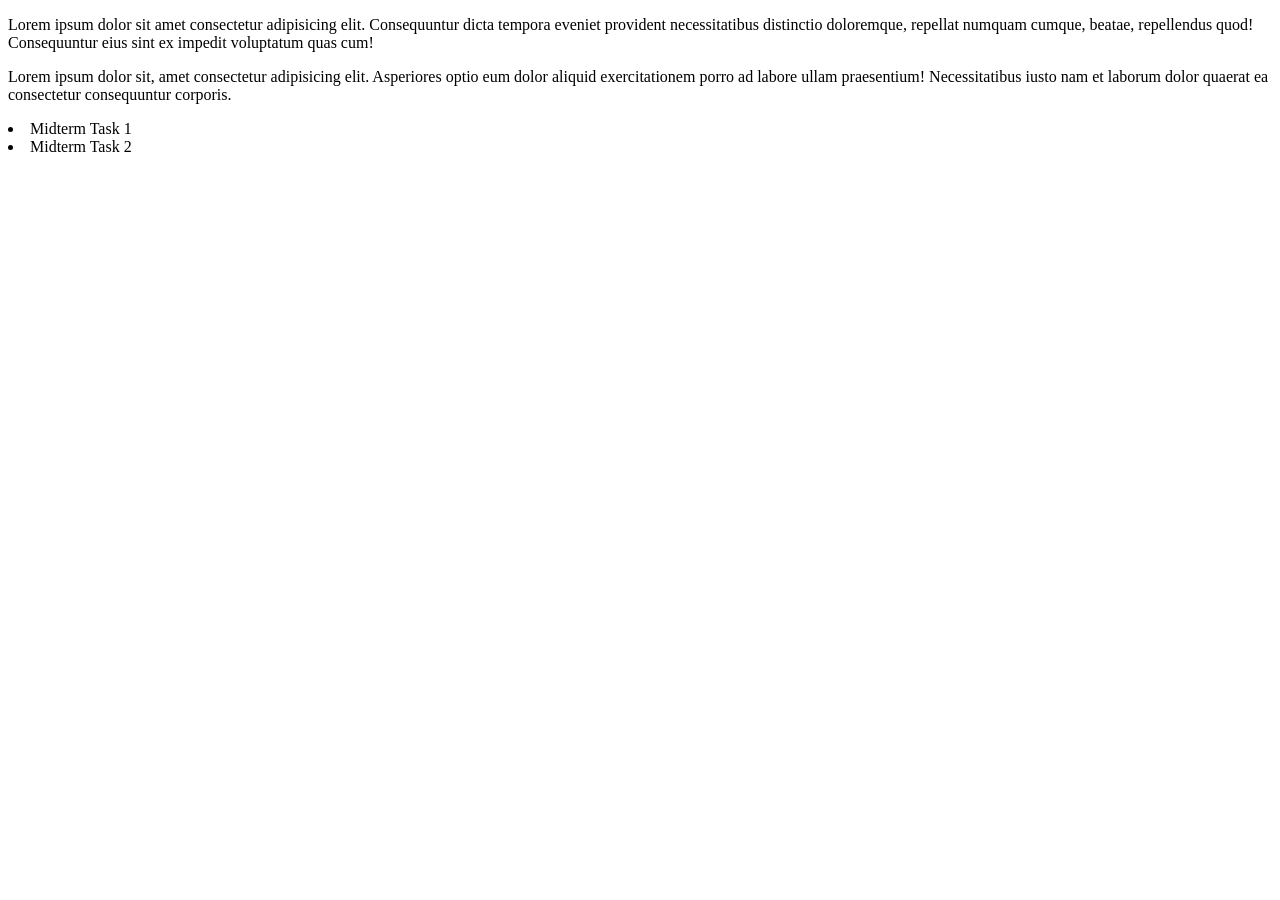
==== Sample Portfolio.html @ 4b5535e9 "Add files via upload" ====
<!DOCTYPE html>
<html lang="en">
<head>
    <meta charset="UTF-8">
    <meta name="viewport" content="width=device-width, initial-scale=1.0">
    <title>Reiner's Portfolio</title>
    
</head>
<body>
    <p>Lorem ipsum dolor sit amet consectetur adipisicing elit. Consequuntur dicta tempora eveniet provident necessitatibus distinctio doloremque, repellat numquam cumque, beatae, repellendus quod! Consequuntur eius sint ex impedit voluptatum quas cum!</p>
    <p>Lorem ipsum dolor sit, amet consectetur adipisicing elit. Asperiores optio eum dolor aliquid exercitationem porro ad labore ullam praesentium! Necessitatibus iusto nam et laborum dolor quaerat ea consectetur consequuntur corporis.</p>

    <li>Midterm Task 1</li>
    <li>Midterm Task 2</li>
</body>
</html>
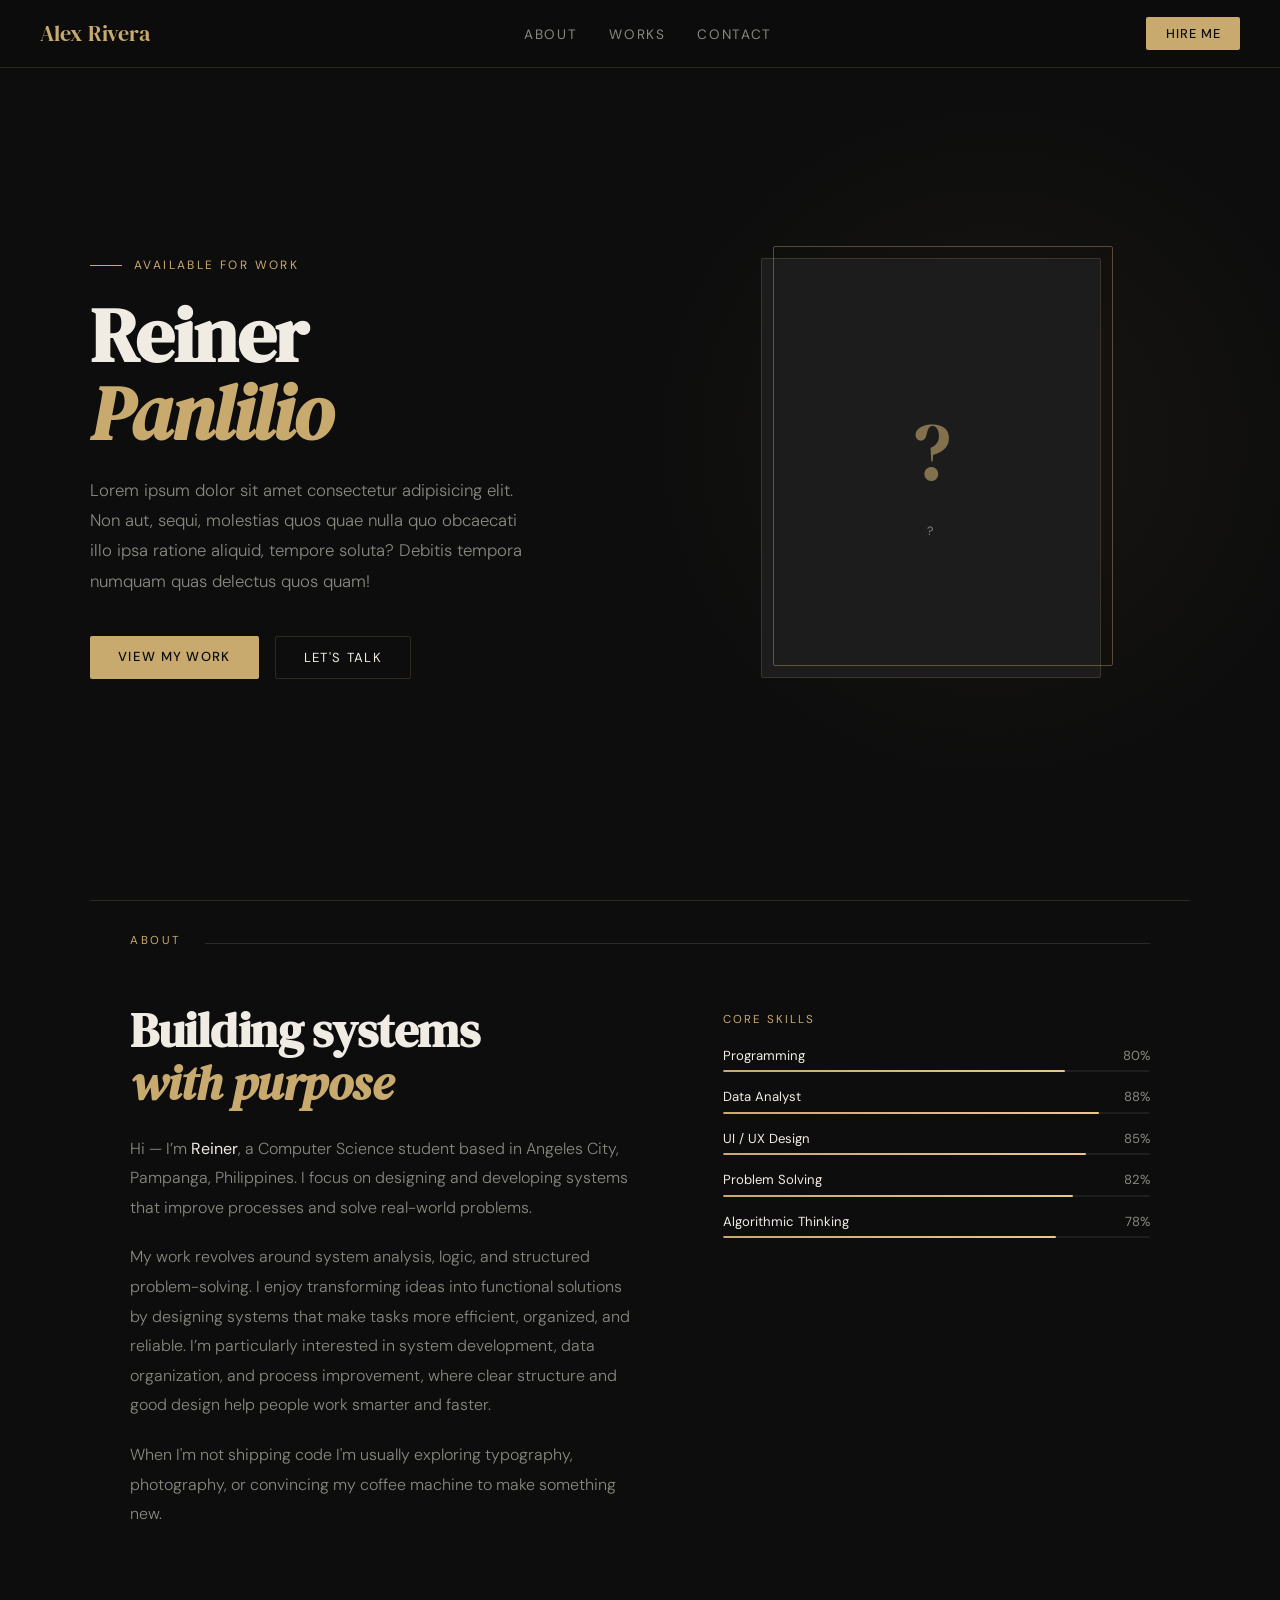
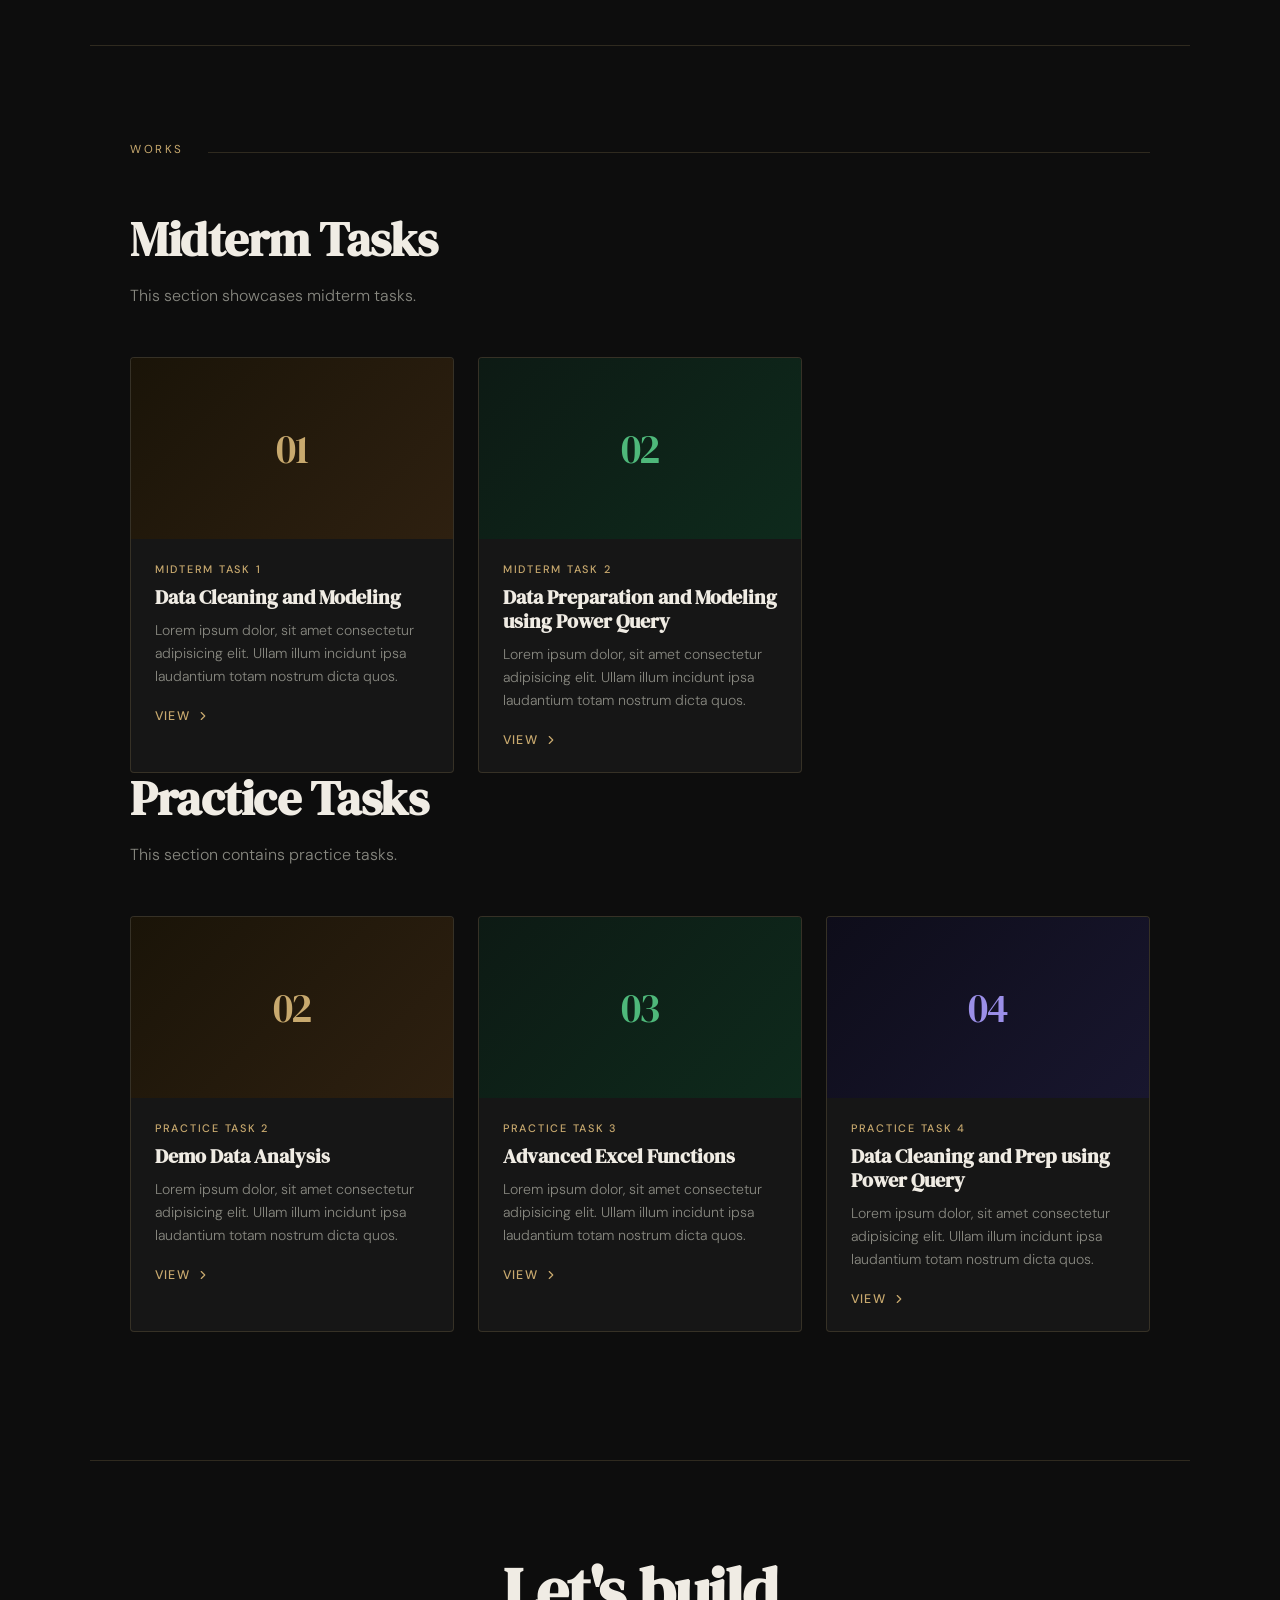
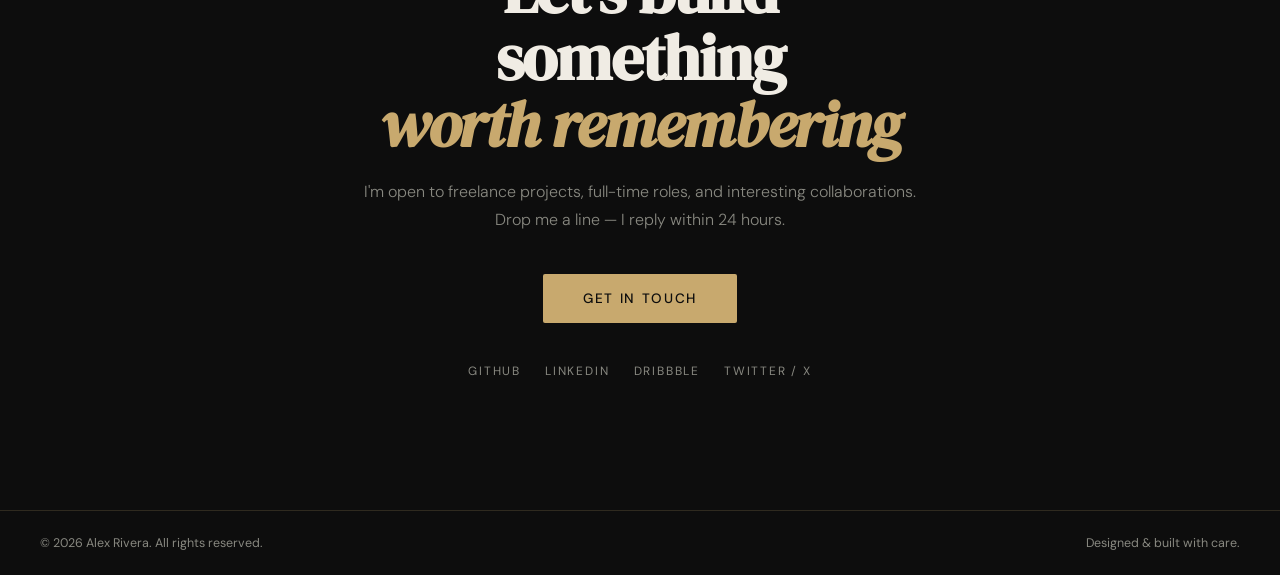
==== commit fa31e2a0: "Update Sample Portfolio.html" ====
--- a/Sample Portfolio.html
+++ b/Sample Portfolio.html
@@ -1,16 +1,914 @@
 <!DOCTYPE html>
 <html lang="en">
 <head>
-    <meta charset="UTF-8">
-    <meta name="viewport" content="width=device-width, initial-scale=1.0">
-    <title>Reiner's Portfolio</title>
-    
+<meta charset="UTF-8" />
+<meta name="viewport" content="width=device-width, initial-scale=1.0" />
+<title>Portfolio — Alex Rivera</title>
+<link rel="preconnect" href="https://fonts.googleapis.com" />
+<link rel="preconnect" href="https://fonts.gstatic.com" crossorigin />
+<link href="https://fonts.googleapis.com/css2?family=DM+Serif+Display:ital@0;1&family=DM+Sans:ital,opsz,wght@0,9..40,300;0,9..40,400;0,9..40,500;1,9..40,300&display=swap" rel="stylesheet" />
+  <style>
+    *, *::before, *::after { box-sizing: border-box; margin: 0; padding: 0; }
+
+    :root {
+      --bg: #0d0d0d;
+      --bg2: #141414;
+      --bg3: #1c1c1c;
+      --text: #f0ece4;
+      --muted: #888880;
+      --accent: #c8a96e;
+      --accent2: #e8c98a;
+      --border: rgba(200,169,110,0.18);
+      --card-bg: #161616;
+      --nav-h: 68px;
+    }
+
+    html { scroll-behavior: smooth; }
+
+    body {
+      font-family: 'DM Sans', sans-serif;
+      background: var(--bg);
+      color: var(--text);
+      min-height: 100vh;
+      overflow-x: hidden;
+    }
+
+    /* ── NAV ── */
+    nav {
+      position: fixed;
+      top: 0; left: 0; right: 0;
+      z-index: 100;
+      height: var(--nav-h);
+      display: flex;
+      align-items: center;
+      justify-content: space-between;
+      padding: 0 2.5rem;
+      background: rgba(13,13,13,0.85);
+      backdrop-filter: blur(14px);
+      -webkit-backdrop-filter: blur(14px);
+      border-bottom: 1px solid var(--border);
+    }
+
+    .nav-logo {
+      font-family: 'DM Serif Display', serif;
+      font-size: 1.35rem;
+      color: var(--accent);
+      letter-spacing: -0.01em;
+      text-decoration: none;
+    }
+
+    .nav-links {
+      display: flex;
+      gap: 2rem;
+      list-style: none;
+    }
+
+    .nav-links a {
+      font-size: 0.85rem;
+      font-weight: 400;
+      letter-spacing: 0.12em;
+      text-transform: uppercase;
+      color: var(--muted);
+      text-decoration: none;
+      transition: color 0.25s;
+    }
+
+    .nav-links a:hover { color: var(--text); }
+
+    .nav-cta {
+      font-size: 0.8rem;
+      font-weight: 500;
+      letter-spacing: 0.08em;
+      text-transform: uppercase;
+      color: var(--bg);
+      background: var(--accent);
+      border: none;
+      padding: 0.5rem 1.2rem;
+      border-radius: 2px;
+      cursor: pointer;
+      text-decoration: none;
+      transition: background 0.2s;
+    }
+
+    .nav-cta:hover { background: var(--accent2); }
+
+    /* ── HERO ── */
+    .hero {
+      min-height: 100vh;
+      display: flex;
+      align-items: center;
+      position: relative;
+      padding: calc(var(--nav-h) + 4rem) 2.5rem 6rem;
+      overflow: hidden;
+    }
+
+    .hero::before {
+      content: '';
+      position: absolute;
+      top: 10%; right: -5%;
+      width: 55vw; height: 55vw;
+      max-width: 800px; max-height: 800px;
+      background: radial-gradient(ellipse, rgba(200,169,110,0.06) 0%, transparent 70%);
+      pointer-events: none;
+    }
+
+    .hero-grid {
+      display: grid;
+      grid-template-columns: 1fr 1fr;
+      gap: 4rem;
+      align-items: center;
+      max-width: 1100px;
+      margin: 0 auto;
+      width: 100%;
+    }
+
+    .hero-eyebrow {
+      font-size: 0.75rem;
+      font-weight: 400;
+      letter-spacing: 0.2em;
+      text-transform: uppercase;
+      color: var(--accent);
+      margin-bottom: 1.5rem;
+      display: flex;
+      align-items: center;
+      gap: 0.75rem;
+    }
+
+    .hero-eyebrow::before {
+      content: '';
+      display: block;
+      width: 32px;
+      height: 1px;
+      background: var(--accent);
+    }
+
+    .hero-name {
+      font-family: 'DM Serif Display', serif;
+      font-size: clamp(3.5rem, 6vw, 5.5rem);
+      line-height: 1.0;
+      letter-spacing: -0.02em;
+      margin-bottom: 1.5rem;
+      color: var(--text);
+    }
+
+    .hero-name em {
+      font-style: italic;
+      color: var(--accent);
+    }
+
+    .hero-bio {
+      font-size: 1.05rem;
+      font-weight: 300;
+      line-height: 1.8;
+      color: var(--muted);
+      max-width: 440px;
+      margin-bottom: 2.5rem;
+    }
+
+    .hero-actions {
+      display: flex;
+      gap: 1rem;
+      flex-wrap: wrap;
+    }
+
+    .btn-primary {
+      background: var(--accent);
+      color: var(--bg);
+      font-size: 0.82rem;
+      font-weight: 500;
+      letter-spacing: 0.1em;
+      text-transform: uppercase;
+      padding: 0.75rem 1.75rem;
+      border-radius: 2px;
+      text-decoration: none;
+      transition: background 0.2s, transform 0.15s;
+    }
+
+    .btn-primary:hover { background: var(--accent2); transform: translateY(-1px); }
+
+    .btn-ghost {
+      color: var(--text);
+      font-size: 0.82rem;
+      font-weight: 400;
+      letter-spacing: 0.1em;
+      text-transform: uppercase;
+      padding: 0.75rem 1.75rem;
+      border-radius: 2px;
+      border: 1px solid var(--border);
+      text-decoration: none;
+      transition: border-color 0.2s, transform 0.15s;
+    }
+
+    .btn-ghost:hover { border-color: var(--accent); transform: translateY(-1px); }
+
+    /* ── HERO IMAGE ── */
+    .hero-image-wrap {
+      position: relative;
+      display: flex;
+      justify-content: center;
+      align-items: center;
+    }
+
+    .hero-image-frame {
+      position: relative;
+      width: 340px;
+      height: 420px;
+    }
+
+    .hero-image-frame::before {
+      content: '';
+      position: absolute;
+      top: -12px; right: -12px;
+      width: 100%; height: 100%;
+      border: 1px solid var(--accent);
+      border-radius: 2px;
+      opacity: 0.4;
+      pointer-events: none;
+    }
+
+    .hero-img {
+      width: 340px;
+      height: 420px;
+      object-fit: cover;
+      border-radius: 2px;
+      display: block;
+      background: var(--bg3);
+    }
+
+    /* Placeholder avatar when no real image */
+    .avatar-placeholder {
+      width: 340px;
+      height: 420px;
+      background: var(--bg3);
+      border-radius: 2px;
+      display: flex;
+      flex-direction: column;
+      align-items: center;
+      justify-content: center;
+      gap: 1rem;
+      border: 1px solid var(--border);
+    }
+
+    .avatar-initials {
+      font-family: 'DM Serif Display', serif;
+      font-size: 5rem;
+      color: var(--accent);
+      opacity: 0.6;
+    }
+
+    .avatar-label {
+      font-size: 0.75rem;
+      letter-spacing: 0.15em;
+      text-transform: uppercase;
+      color: var(--muted);
+    }
+
+    /* ── STATS BAR ── */
+    .stats-bar {
+      display: flex;
+      gap: 2.5rem;
+      margin-top: 1.5rem;
+      padding-top: 1.5rem;
+      border-top: 1px solid var(--border);
+    }
+
+    .stat-item { line-height: 1; }
+
+    .stat-number {
+      font-family: 'DM Serif Display', serif;
+      font-size: 1.8rem;
+      color: var(--accent);
+    }
+
+    .stat-label {
+      font-size: 0.75rem;
+      color: var(--muted);
+      letter-spacing: 0.08em;
+      margin-top: 4px;
+    }
+
+    /* ── SECTION COMMON ── */
+    section {
+      padding: 6rem 2.5rem;
+      max-width: 1100px;
+      margin: 0 auto;
+    }
+
+    .section-header {
+      margin-bottom: 3.5rem;
+      display: flex;
+      align-items: baseline;
+      gap: 1.5rem;
+    }
+
+    .section-label {
+      font-size: 0.72rem;
+      font-weight: 400;
+      letter-spacing: 0.22em;
+      text-transform: uppercase;
+      color: var(--accent);
+      white-space: nowrap;
+    }
+
+    .section-line {
+      flex: 1;
+      height: 1px;
+      background: var(--border);
+    }
+
+    .section-title {
+      font-family: 'DM Serif Display', serif;
+      font-size: clamp(2rem, 4vw, 3rem);
+      line-height: 1.1;
+      letter-spacing: -0.01em;
+      margin-bottom: 1rem;
+    }
+
+    .section-sub {
+      font-size: 1rem;
+      font-weight: 300;
+      color: var(--muted);
+      line-height: 1.7;
+      max-width: 520px;
+    }
+
+    /* ── ABOUT ── */
+    #about { padding-top: 2rem; }
+
+    .about-grid {
+      display: grid;
+      grid-template-columns: 1.2fr 1fr;
+      gap: 5rem;
+      align-items: start;
+    }
+
+    .about-text p {
+      font-size: 1rem;
+      font-weight: 300;
+      line-height: 1.85;
+      color: var(--muted);
+      margin-bottom: 1.25rem;
+    }
+
+    .about-text p strong {
+      color: var(--text);
+      font-weight: 400;
+    }
+
+    .skills-wrap { margin-top: 0.5rem; }
+
+    .skills-title {
+      font-size: 0.72rem;
+      letter-spacing: 0.18em;
+      text-transform: uppercase;
+      color: var(--accent);
+      margin-bottom: 1.25rem;
+    }
+
+    .skills-grid {
+      display: flex;
+      flex-direction: column;
+      gap: 1rem;
+    }
+
+    .skill-row { display: flex; flex-direction: column; gap: 0.4rem; }
+
+    .skill-info {
+      display: flex;
+      justify-content: space-between;
+      font-size: 0.82rem;
+    }
+
+    .skill-name { color: var(--text); }
+    .skill-pct { color: var(--muted); }
+
+    .skill-bar-track {
+      height: 2px;
+      background: rgba(255,255,255,0.07);
+      border-radius: 2px;
+      overflow: hidden;
+    }
+
+    .skill-bar-fill {
+      height: 100%;
+      background: linear-gradient(90deg, var(--accent), var(--accent2));
+      border-radius: 2px;
+      transform-origin: left;
+      animation: barIn 1s ease forwards;
+      transform: scaleX(0);
+    }
+
+    @keyframes barIn { to { transform: scaleX(1); } }
+
+    /* ── WORKS / CARDS ── */
+    #works { padding-bottom: 8rem; }
+
+    .works-intro { margin-bottom: 3rem; }
+
+    .cards-grid {
+      display: grid;
+      grid-template-columns: repeat(auto-fill, minmax(300px, 1fr));
+      gap: 1.5rem;
+    }
+
+    /* Interactive floating card */
+    .work-card {
+      background: var(--card-bg);
+      border: 1px solid var(--border);
+      border-radius: 4px;
+      overflow: hidden;
+      text-decoration: none;
+      display: block;
+      cursor: pointer;
+      transition:
+        transform 0.35s cubic-bezier(0.23, 1, 0.32, 1),
+        box-shadow 0.35s cubic-bezier(0.23, 1, 0.32, 1),
+        border-color 0.25s;
+      will-change: transform;
+      position: relative;
+    }
+
+    .work-card:hover {
+      transform: translateY(-10px) scale(1.015);
+      box-shadow:
+        0 20px 60px rgba(0,0,0,0.55),
+        0 0 0 1px rgba(200,169,110,0.35),
+        0 8px 24px rgba(200,169,110,0.08);
+      border-color: rgba(200,169,110,0.45);
+    }
+
+    .work-card::after {
+      content: '';
+      position: absolute;
+      inset: 0;
+      background: linear-gradient(135deg, rgba(200,169,110,0.05) 0%, transparent 60%);
+      opacity: 0;
+      transition: opacity 0.35s;
+      pointer-events: none;
+    }
+
+    .work-card:hover::after { opacity: 1; }
+
+    .card-thumb {
+      width: 100%;
+      aspect-ratio: 16 / 9;
+      object-fit: cover;
+      display: block;
+      background: var(--bg3);
+    }
+
+    /* Color-coded thumb fallback */
+    .card-thumb-placeholder {
+      width: 100%;
+      aspect-ratio: 16 / 9;
+      display: flex;
+      align-items: center;
+      justify-content: center;
+      font-family: 'DM Serif Display', serif;
+      font-size: 2.5rem;
+      letter-spacing: -0.03em;
+    }
+
+    .card-body { padding: 1.4rem 1.5rem 1.5rem; }
+
+    .card-tag {
+      font-size: 0.68rem;
+      font-weight: 500;
+      letter-spacing: 0.16em;
+      text-transform: uppercase;
+      color: var(--accent);
+      margin-bottom: 0.6rem;
+      display: block;
+    }
+
+    .card-title {
+      font-family: 'DM Serif Display', serif;
+      font-size: 1.25rem;
+      color: var(--text);
+      margin-bottom: 0.6rem;
+      line-height: 1.2;
+    }
+
+    .card-desc {
+      font-size: 0.88rem;
+      font-weight: 300;
+      line-height: 1.65;
+      color: var(--muted);
+      margin-bottom: 1.2rem;
+    }
+
+    .card-link {
+      font-size: 0.78rem;
+      font-weight: 500;
+      letter-spacing: 0.1em;
+      text-transform: uppercase;
+      color: var(--accent);
+      display: flex;
+      align-items: center;
+      gap: 0.4rem;
+      transition: gap 0.2s;
+    }
+
+    .work-card:hover .card-link { gap: 0.75rem; }
+
+    .card-link-arrow {
+      width: 14px;
+      height: 14px;
+      stroke: currentColor;
+      fill: none;
+      stroke-width: 2;
+      stroke-linecap: round;
+      stroke-linejoin: round;
+      transition: transform 0.2s;
+    }
+
+    .work-card:hover .card-link-arrow { transform: translateX(3px); }
+
+    /* ── CONTACT ── */
+    #contact {
+      padding: 6rem 2.5rem 8rem;
+      max-width: 1100px;
+      margin: 0 auto;
+      text-align: center;
+    }
+
+    .contact-inner {
+      max-width: 560px;
+      margin: 0 auto;
+    }
+
+    .contact-title {
+      font-family: 'DM Serif Display', serif;
+      font-size: clamp(2.2rem, 5vw, 4rem);
+      line-height: 1.05;
+      letter-spacing: -0.02em;
+      margin-bottom: 1.25rem;
+    }
+
+    .contact-title em {
+      font-style: italic;
+      color: var(--accent);
+    }
+
+    .contact-text {
+      font-size: 1rem;
+      font-weight: 300;
+      line-height: 1.75;
+      color: var(--muted);
+      margin-bottom: 2.5rem;
+    }
+
+    .contact-btn {
+      display: inline-block;
+      background: var(--accent);
+      color: var(--bg);
+      font-size: 0.85rem;
+      font-weight: 500;
+      letter-spacing: 0.12em;
+      text-transform: uppercase;
+      padding: 1rem 2.5rem;
+      border-radius: 2px;
+      text-decoration: none;
+      transition: background 0.2s, transform 0.15s;
+    }
+
+    .contact-btn:hover { background: var(--accent2); transform: translateY(-2px); }
+
+    .social-row {
+      display: flex;
+      justify-content: center;
+      gap: 1.5rem;
+      margin-top: 2.5rem;
+    }
+
+    .social-link {
+      font-size: 0.75rem;
+      font-weight: 400;
+      letter-spacing: 0.15em;
+      text-transform: uppercase;
+      color: var(--muted);
+      text-decoration: none;
+      padding-bottom: 2px;
+      border-bottom: 1px solid transparent;
+      transition: color 0.2s, border-color 0.2s;
+    }
+
+    .social-link:hover { color: var(--accent); border-color: var(--accent); }
+
+    /* ── FOOTER ── */
+    footer {
+      border-top: 1px solid var(--border);
+      padding: 1.5rem 2.5rem;
+      display: flex;
+      justify-content: space-between;
+      align-items: center;
+      color: var(--muted);
+      font-size: 0.78rem;
+    }
+
+    /* ── DECORATIVE ── */
+    .divider {
+      width: 100%;
+      max-width: 1100px;
+      margin: 0 auto;
+      height: 1px;
+      background: var(--border);
+    }
+
+    /* ── ANIMATIONS ── */
+    .fade-up {
+      opacity: 0;
+      transform: translateY(28px);
+      transition: opacity 0.7s ease, transform 0.7s ease;
+    }
+
+    .fade-up.visible {
+      opacity: 1;
+      transform: translateY(0);
+    }
+
+    /* Stagger delays */
+    .delay-1 { transition-delay: 0.1s; }
+    .delay-2 { transition-delay: 0.2s; }
+    .delay-3 { transition-delay: 0.3s; }
+    .delay-4 { transition-delay: 0.4s; }
+
+    /* ── RESPONSIVE ── */
+    @media (max-width: 820px) {
+      .hero-grid { grid-template-columns: 1fr; }
+      .hero-image-wrap { display: none; }
+      .about-grid { grid-template-columns: 1fr; gap: 2.5rem; }
+      .nav-links { display: none; }
+    }
+
+    @media (max-width: 540px) {
+      nav { padding: 0 1.25rem; }
+      .hero, section, #contact { padding-left: 1.25rem; padding-right: 1.25rem; }
+      footer { flex-direction: column; gap: 0.5rem; text-align: center; }
+    }
+  </style>
 </head>
 <body>
-    <p>Lorem ipsum dolor sit amet consectetur adipisicing elit. Consequuntur dicta tempora eveniet provident necessitatibus distinctio doloremque, repellat numquam cumque, beatae, repellendus quod! Consequuntur eius sint ex impedit voluptatum quas cum!</p>
-    <p>Lorem ipsum dolor sit, amet consectetur adipisicing elit. Asperiores optio eum dolor aliquid exercitationem porro ad labore ullam praesentium! Necessitatibus iusto nam et laborum dolor quaerat ea consectetur consequuntur corporis.</p>
-
-    <li>Midterm Task 1</li>
-    <li>Midterm Task 2</li>
+
+<!-- ── NAV ── -->
+<nav>
+  <a href="#hero" class="nav-logo">Alex Rivera</a>
+  <ul class="nav-links">
+    <li><a href="#about">About</a></li>
+    <li><a href="#works">Works</a></li>
+    <li><a href="#contact">Contact</a></li>
+  </ul>
+  <a href="mailto:alex@example.com" class="nav-cta">Hire Me</a>
+</nav>
+
+<!-- ── HERO ── -->
+<div id="hero" class="hero">
+  <div class="hero-grid">
+    <div class="hero-left">
+      <p class="hero-eyebrow fade-up visible">Available for work</p>
+      <h1 class="hero-name fade-up visible delay-1">Reiner<br /><em>Panlilio</em></h1>
+      <p class="hero-bio fade-up visible delay-2">
+        Lorem ipsum dolor sit amet consectetur adipisicing elit. Non aut, sequi, molestias quos quae nulla quo obcaecati illo ipsa ratione aliquid,
+        tempore soluta? Debitis tempora numquam quas delectus quos quam!
+      </p>
+      <div class="hero-actions fade-up visible delay-3">
+        <a href="#works" class="btn-primary">View My Work</a>
+        <a href="#contact" class="btn-ghost">Let's Talk</a>
+      </div>
+    </div>
+
+    <div class="hero-image-wrap fade-up visible delay-2">
+      <div class="hero-image-frame">
+        <!-- Avatar placeholder — replace src with your photo -->
+        <div class="avatar-placeholder">
+          <div class="avatar-initials">?</div>
+          <div class="avatar-label">?</div>
+        </div>
+      </div>
+    </div>
+  </div>
+</div>
+
+<div class="divider"></div>
+
+<!-- ── ABOUT ── -->
+<section id="about">
+  <div class="section-header">
+    <span class="section-label">About</span>
+    <span class="section-line"></span>
+  </div>
+
+  <div class="about-grid">
+    <div class="about-text fade-up">
+      <h2 class="section-title" style="margin-bottom: 1.5rem;">Building systems<br /><em style="font-family:'DM Serif Display',serif; font-style:italic; color:var(--accent);">with purpose</em></h2>
+      <p>
+        Hi — I’m <strong>Reiner</strong>, a Computer Science student based in Angeles City, Pampanga, Philippines. I focus on designing and developing systems that improve processes and solve real-world problems.
+      </p>
+      <p>
+        My work revolves around system analysis, logic, and structured problem-solving. I enjoy transforming ideas into functional solutions by designing systems that make tasks more efficient, organized, and reliable.
+        I’m particularly interested in system development, data organization, and process improvement, where clear structure and good design help people work smarter and faster.
+      </p>
+      <p>
+        When I'm not shipping code I'm usually exploring typography, photography, or convincing
+        my coffee machine to make something new.
+      </p>
+    </div>
+
+    <div class="skills-wrap fade-up delay-2">
+      <p class="skills-title">Core Skills</p>
+      <div class="skills-grid">
+        <div class="skill-row">
+          <div class="skill-info">
+            <span class="skill-name">Programming</span>
+            <span class="skill-pct">80%</span>
+          </div>
+          <div class="skill-bar-track"><div class="skill-bar-fill" style="animation-delay:0.2s; width:80%;"></div></div>
+        </div>
+        <div class="skill-row">
+          <div class="skill-info">
+            <span class="skill-name">Data Analyst</span>
+            <span class="skill-pct">88%</span>
+          </div>
+          <div class="skill-bar-track"><div class="skill-bar-fill" style="animation-delay:0.35s; width:88%;"></div></div>
+        </div>
+        <div class="skill-row">
+          <div class="skill-info">
+            <span class="skill-name">UI / UX Design</span>
+            <span class="skill-pct">85%</span>
+          </div>
+          <div class="skill-bar-track"><div class="skill-bar-fill" style="animation-delay:0.5s; width:85%;"></div></div>
+        </div>
+        <div class="skill-row">
+          <div class="skill-info">
+            <span class="skill-name">Problem Solving</span>
+            <span class="skill-pct">82%</span>
+          </div>
+          <div class="skill-bar-track"><div class="skill-bar-fill" style="animation-delay:0.65s; width:82%;"></div></div>
+        </div>
+        <div class="skill-row">
+          <div class="skill-info">
+            <span class="skill-name">Algorithmic Thinking</span>
+            <span class="skill-pct">78%</span>
+          </div>
+          <div class="skill-bar-track"><div class="skill-bar-fill" style="animation-delay:0.8s; width:78%;"></div></div>
+        </div>
+      </div>
+    </div>
+  </div>
+</section>
+
+<div class="divider"></div>
+
+<!-- ── WORKS ── -->
+<section id="works">
+  <div class="section-header">
+    <span class="section-label">Works</span>
+    <span class="section-line"></span>
+  </div>
+
+  <div class="works-intro fade-up">
+    <h2 class="section-title">Midterm Tasks</h2>
+    <p class="section-sub">This section showcases midterm tasks.</p>
+  </div>
+
+  <div class="cards-grid">
+
+    <!-- Card 1 -->
+    <a href="#" class="work-card fade-up delay-1">
+      <div class="card-thumb-placeholder" style="background: linear-gradient(135deg, #1a1408 0%, #2e2010 100%); color: var(--accent);">01</div>
+      <div class="card-body">
+        <span class="card-tag">Midterm Task 1</span>
+        <h3 class="card-title">Data Cleaning and Modeling</h3>
+        <p class="card-desc">Lorem ipsum dolor, sit amet consectetur adipisicing elit. Ullam illum incidunt ipsa laudantium totam nostrum dicta quos.</p>
+        <span class="card-link">
+          View
+          <svg class="card-link-arrow" viewBox="0 0 24 24"><polyline points="9 18 15 12 9 6"/></svg>
+        </span>
+      </div>
+    </a>
+
+    <!-- Card 2 -->
+    <a href="#" class="work-card fade-up delay-2">
+      <div class="card-thumb-placeholder" style="background: linear-gradient(135deg, #0d1a14 0%, #0e2a1c 100%); color: #4eb87a;">02</div>
+      <div class="card-body">
+        <span class="card-tag">Midterm Task 2</span>
+        <h3 class="card-title">Data Preparation and Modeling using Power Query</h3>
+        <p class="card-desc">Lorem ipsum dolor, sit amet consectetur adipisicing elit. Ullam illum incidunt ipsa laudantium totam nostrum dicta quos.</p>
+        <span class="card-link">
+          View
+          <svg class="card-link-arrow" viewBox="0 0 24 24"><polyline points="9 18 15 12 9 6"/></svg>
+        </span>
+      </div>
+    </a>
+
+  </div>
+
+  <div class="works-intro fade-up">
+    <h2 class="section-title">Practice Tasks</h2>
+    <p class="section-sub">This section contains practice tasks.</p>
+  </div>
+
+  <!--Practice Task-->
+  <div class="cards-grid">
+
+    <!-- Card 1 -->
+    <a href="#" class="work-card fade-up delay-1">
+      <div class="card-thumb-placeholder" style="background: linear-gradient(135deg, #1a1408 0%, #2e2010 100%); color: var(--accent);">02</div>
+      <div class="card-body">
+        <span class="card-tag">Practice Task 2</span>
+        <h3 class="card-title">Demo Data Analysis</h3>
+        <p class="card-desc">Lorem ipsum dolor, sit amet consectetur adipisicing elit. Ullam illum incidunt ipsa laudantium totam nostrum dicta quos.</p>
+        <span class="card-link">
+          View
+          <svg class="card-link-arrow" viewBox="0 0 24 24"><polyline points="9 18 15 12 9 6"/></svg>
+        </span>
+      </div>
+    </a>
+
+    <!-- Card 2 -->
+    <a href="#" class="work-card fade-up delay-2">
+      <div class="card-thumb-placeholder" style="background: linear-gradient(135deg, #0d1a14 0%, #0e2a1c 100%); color: #4eb87a;">03</div>
+      <div class="card-body">
+        <span class="card-tag">Practice Task 3</span>
+        <h3 class="card-title">Advanced Excel Functions</h3>
+        <p class="card-desc">Lorem ipsum dolor, sit amet consectetur adipisicing elit. Ullam illum incidunt ipsa laudantium totam nostrum dicta quos.</p>
+        <span class="card-link">
+          View
+          <svg class="card-link-arrow" viewBox="0 0 24 24"><polyline points="9 18 15 12 9 6"/></svg>
+        </span>
+      </div>
+    </a>
+
+    <!-- Card 3 -->
+    <a href="#" class="work-card fade-up delay-3">
+      <div class="card-thumb-placeholder" style="background: linear-gradient(135deg, #0e0d1a 0%, #18162e 100%); color: #9b8fe8;">04</div>
+      <div class="card-body">
+        <span class="card-tag">Practice Task 4</span>
+        <h3 class="card-title">Data Cleaning and Prep using Power Query</h3>
+        <p class="card-desc">Lorem ipsum dolor, sit amet consectetur adipisicing elit. Ullam illum incidunt ipsa laudantium totam nostrum dicta quos.</p>
+        <span class="card-link">
+          View
+          <svg class="card-link-arrow" viewBox="0 0 24 24"><polyline points="9 18 15 12 9 6"/></svg>
+        </span>
+      </div>
+    </a>
+
+  </div>
+</section>
+
+<div class="divider"></div>
+
+<!-- ── CONTACT ── -->
+<section id="contact">
+  <div class="contact-inner fade-up">
+    <h2 class="contact-title">Let's build something<br /><em>worth remembering</em></h2>
+    <p class="contact-text">
+      I'm open to freelance projects, full-time roles, and interesting collaborations.
+      Drop me a line — I reply within 24 hours.
+    </p>
+    <a href="mailto:alex@example.com" class="contact-btn">Get In Touch</a>
+    <div class="social-row">
+      <a href="#" class="social-link">GitHub</a>
+      <a href="#" class="social-link">LinkedIn</a>
+      <a href="#" class="social-link">Dribbble</a>
+      <a href="#" class="social-link">Twitter / X</a>
+    </div>
+  </div>
+</section>
+
+<!-- ── FOOTER ── -->
+<footer>
+  <span>© 2026 Alex Rivera. All rights reserved.</span>
+  <span style="color: var(--muted);">Designed &amp; built with care.</span>
+</footer>
+
+<script>
+  // Scroll-triggered fade-up
+  const observer = new IntersectionObserver(
+    entries => entries.forEach(e => {
+      if (e.isIntersecting) {
+        e.target.classList.add('visible');
+        observer.unobserve(e.target);
+      }
+    }),
+    { threshold: 0.12 }
+  );
+
+  document.querySelectorAll('.fade-up:not(.visible)').forEach(el => observer.observe(el));
+
+  // Subtle tilt effect on cards
+  document.querySelectorAll('.work-card').forEach(card => {
+    card.addEventListener('mousemove', e => {
+      const r = card.getBoundingClientRect();
+      const x = (e.clientX - r.left) / r.width - 0.5;
+      const y = (e.clientY - r.top) / r.height - 0.5;
+      card.style.transform = `translateY(-10px) scale(1.015) rotateX(${-y * 5}deg) rotateY(${x * 7}deg)`;
+    });
+    card.addEventListener('mouseleave', () => {
+      card.style.transform = '';
+    });
+  });
+</script>
+
 </body>
-</html>+</html>
